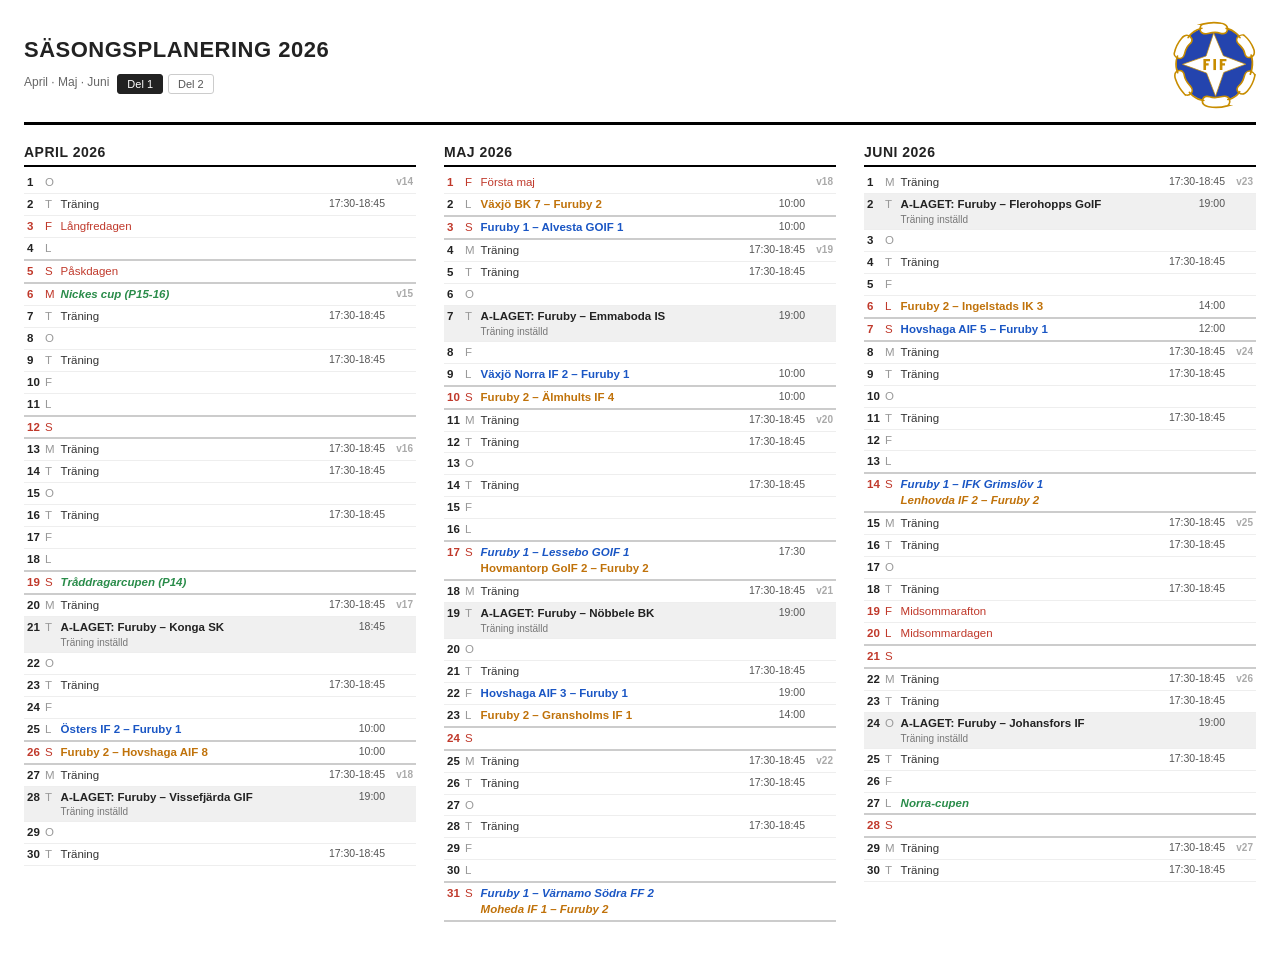
==== index.html @ 9b7a0745 "Säsongsplanering Furuby IF 2026 Del 1 (apr-jun) och Del 2 (jul-sep) med matcher, träningar och cuper" ====
<!DOCTYPE html>
<html lang="sv">
<head>
  <meta charset="UTF-8">
  <meta name="viewport" content="width=device-width, initial-scale=1.0">
  <title>Säsongsplanering – Furuby IF 2026 Del 1</title>
  <style>
    :root {
      --club-blue: #2444AE;
      --club-gold: #C88D00;
      --series1:   #1a56c4;
      --series2:   #c0720a;
      --match-a-bg:#f0f0f0;
      --cup:       #2a8c4a;
      --red:       #c0392b;
      --week:      #aaa;
    }

    * { box-sizing: border-box; margin: 0; padding: 0; }

    body {
      font-family: 'Helvetica Neue', Helvetica, Arial, sans-serif;
      color: #222;
      background: #fff;
      padding: 20px 24px 40px;
      line-height: 1.3;
    }

    /* ── Part navigation ─────────────────────────────────────────────── */
    .part-nav {
      display: flex;
      gap: 5px;
      align-items: center;
      margin-top: 4px;
    }
    .part-nav a {
      padding: 2px 9px;
      border: 1px solid #ccc;
      border-radius: 3px;
      text-decoration: none;
      color: #555;
      font-size: 11px;
      font-weight: normal;
    }
    .part-nav a.active {
      background: #222;
      color: #fff;
      border-color: #222;
    }

    /* ── Header ─────────────────────────────────────────────────────── */
    .header {
      display: flex;
      justify-content: space-between;
      align-items: center;
      border-bottom: 3px solid #000;
      padding-bottom: 12px;
      margin-bottom: 18px;
    }
    .header h1  { font-size: 22px; font-weight: 900; text-transform: uppercase; letter-spacing: .5px; }
    .header sub { display: block; font-size: 12px; color: #666; margin-top: 3px; font-weight: normal; }

/* ── Calendar grid ───────────────────────────────────────────────── */
    .calendar-grid {
      display: grid;
      grid-template-columns: repeat(3, 1fr);
      gap: 28px;
    }
    @media (max-width: 860px) { .calendar-grid { grid-template-columns: 1fr; } }

    /* ── Month ───────────────────────────────────────────────────────── */
    .month-title {
      font-size: 14px;
      font-weight: 900;
      text-transform: uppercase;
      letter-spacing: .5px;
      border-bottom: 2px solid #000;
      padding-bottom: 4px;
      margin-bottom: 5px;
    }

    /* ── Table ───────────────────────────────────────────────────────── */
    table { width: 100%; border-collapse: collapse; font-size: 11.5px; }
    tr { border-bottom: 1px solid #eee; }
    tr.week-end { border-bottom: 2px solid #ccc; }
    tr.match-a-row { background: var(--match-a-bg); }
    td { padding: 3px 3px; vertical-align: top; }

    .c-num  { width: 18px; font-weight: bold; white-space: nowrap; padding-right: 1px; }
    .c-day  { width: 14px; color: #999; white-space: nowrap; }
    .c-ev   { }
    .c-time { width: 72px; text-align: right; font-size: 10.5px; color: #555; white-space: nowrap; }
    .c-week { width: 28px; text-align: right; font-size: 10px; font-weight: bold; color: var(--week); white-space: nowrap; }

    .red-day .c-num, .red-day .c-day { color: var(--red); }

    .ev-training  { color: #333; }
    .ev-holiday   { color: var(--red); }
    .ev-series1   { color: var(--series1); font-weight: 600; }
    .ev-series2   { color: var(--series2); font-weight: 600; }
    .ev-match-a   { font-weight: 700; }
    .ev-cup       { color: var(--cup); font-weight: 600; }
    .unconfirmed  { font-style: italic; }
    .ev-line { display: block; }
    .ev-line + .ev-line { margin-top: 1px; }
    .ev-match-a-info { font-size: 10px; font-weight: normal; color: #777; }

    /* ── Print ───────────────────────────────────────────────────────── */
    @media print {
      @page { size: A4 landscape; margin: 12mm; }
      .part-nav { display: none; }
      body { padding: 0; }
      .calendar-grid { gap: 16px; }
      table { font-size: 10px; }
      tr { border-bottom-color: #ddd; }
      .c-week { color: #bbb; }
    }
  </style>
</head>
<body>

<div class="header">
  <div>
    <h1>Säsongsplanering 2026</h1>
    <div style="display:flex;align-items:center;gap:8px;margin-top:5px;">
      <sub>April · Maj · Juni</sub>
      <nav class="part-nav">
        <a href="index.html" class="active">Del 1</a>
        <a href="del2.html">Del 2</a>
      </nav>
    </div>
  </div>
  <img src="Furubylogga.svg" height="90" alt="Furuby IF">
</div>


<div id="calendar" class="calendar-grid"></div>

<script src="data.js"></script>
<script src="calendar.js"></script>
</body>
</html>
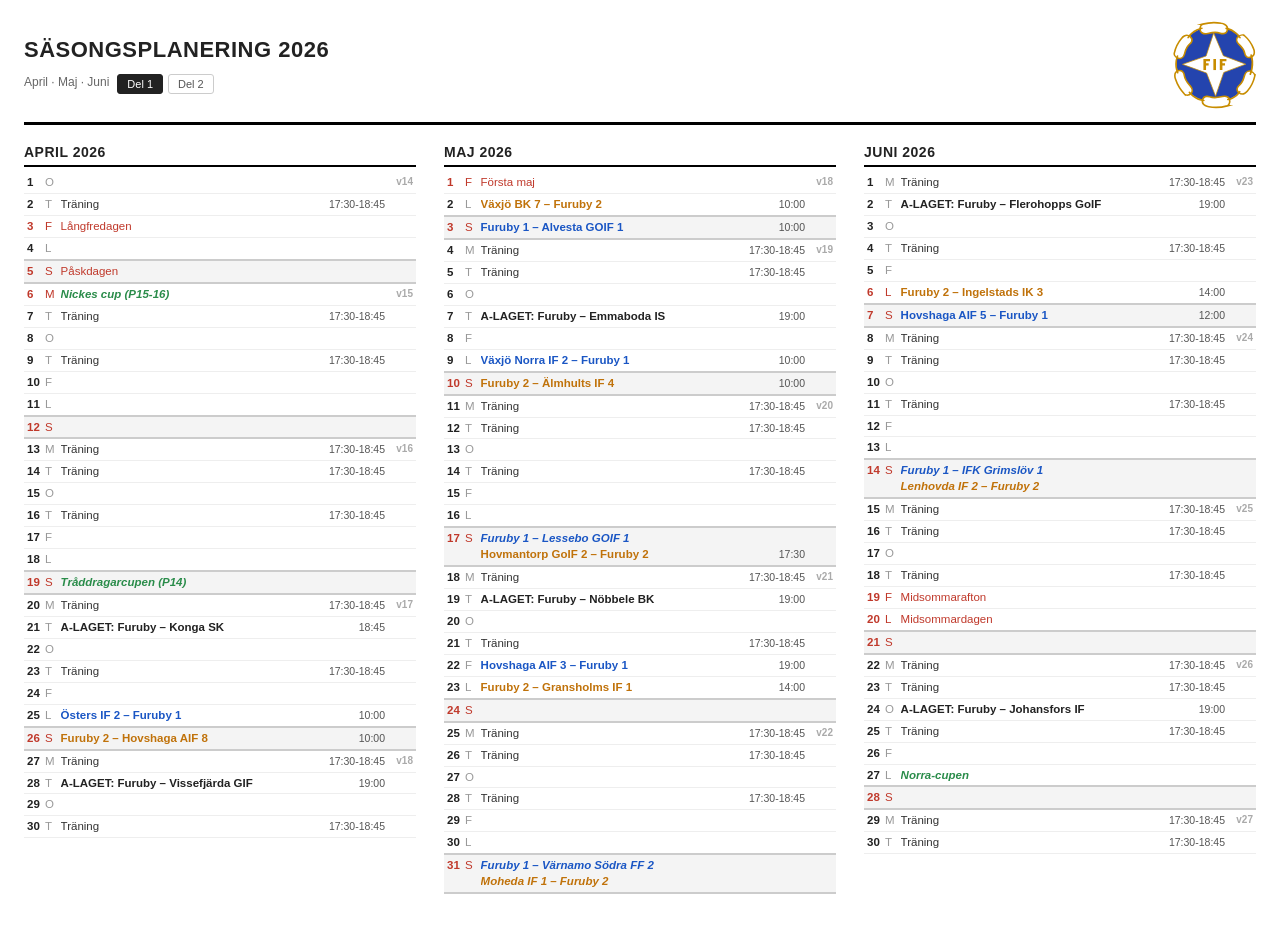
==== commit 1b89bd90: "Grafiska förbättringar och buggfixar - Söndagar får grå bakgrund (ersätter A-lagsmatch-bakgrund) - T" ====
--- a/index.html
+++ b/index.html
@@ -4,118 +4,7 @@
   <meta charset="UTF-8">
   <meta name="viewport" content="width=device-width, initial-scale=1.0">
   <title>Säsongsplanering – Furuby IF 2026 Del 1</title>
-  <style>
-    :root {
-      --club-blue: #2444AE;
-      --club-gold: #C88D00;
-      --series1:   #1a56c4;
-      --series2:   #c0720a;
-      --match-a-bg:#f0f0f0;
-      --cup:       #2a8c4a;
-      --red:       #c0392b;
-      --week:      #aaa;
-    }
-
-    * { box-sizing: border-box; margin: 0; padding: 0; }
-
-    body {
-      font-family: 'Helvetica Neue', Helvetica, Arial, sans-serif;
-      color: #222;
-      background: #fff;
-      padding: 20px 24px 40px;
-      line-height: 1.3;
-    }
-
-    /* ── Part navigation ─────────────────────────────────────────────── */
-    .part-nav {
-      display: flex;
-      gap: 5px;
-      align-items: center;
-      margin-top: 4px;
-    }
-    .part-nav a {
-      padding: 2px 9px;
-      border: 1px solid #ccc;
-      border-radius: 3px;
-      text-decoration: none;
-      color: #555;
-      font-size: 11px;
-      font-weight: normal;
-    }
-    .part-nav a.active {
-      background: #222;
-      color: #fff;
-      border-color: #222;
-    }
-
-    /* ── Header ─────────────────────────────────────────────────────── */
-    .header {
-      display: flex;
-      justify-content: space-between;
-      align-items: center;
-      border-bottom: 3px solid #000;
-      padding-bottom: 12px;
-      margin-bottom: 18px;
-    }
-    .header h1  { font-size: 22px; font-weight: 900; text-transform: uppercase; letter-spacing: .5px; }
-    .header sub { display: block; font-size: 12px; color: #666; margin-top: 3px; font-weight: normal; }
-
-/* ── Calendar grid ───────────────────────────────────────────────── */
-    .calendar-grid {
-      display: grid;
-      grid-template-columns: repeat(3, 1fr);
-      gap: 28px;
-    }
-    @media (max-width: 860px) { .calendar-grid { grid-template-columns: 1fr; } }
-
-    /* ── Month ───────────────────────────────────────────────────────── */
-    .month-title {
-      font-size: 14px;
-      font-weight: 900;
-      text-transform: uppercase;
-      letter-spacing: .5px;
-      border-bottom: 2px solid #000;
-      padding-bottom: 4px;
-      margin-bottom: 5px;
-    }
-
-    /* ── Table ───────────────────────────────────────────────────────── */
-    table { width: 100%; border-collapse: collapse; font-size: 11.5px; }
-    tr { border-bottom: 1px solid #eee; }
-    tr.week-end { border-bottom: 2px solid #ccc; }
-    tr.match-a-row { background: var(--match-a-bg); }
-    td { padding: 3px 3px; vertical-align: top; }
-
-    .c-num  { width: 18px; font-weight: bold; white-space: nowrap; padding-right: 1px; }
-    .c-day  { width: 14px; color: #999; white-space: nowrap; }
-    .c-ev   { }
-    .c-time { width: 72px; text-align: right; font-size: 10.5px; color: #555; white-space: nowrap; }
-    .c-week { width: 28px; text-align: right; font-size: 10px; font-weight: bold; color: var(--week); white-space: nowrap; }
-
-    .red-day .c-num, .red-day .c-day { color: var(--red); }
-
-    .ev-training  { color: #333; }
-    .ev-holiday   { color: var(--red); }
-    .ev-series1   { color: var(--series1); font-weight: 600; }
-    .ev-series2   { color: var(--series2); font-weight: 600; }
-    .ev-match-a   { font-weight: 700; }
-    .ev-cup       { color: var(--cup); font-weight: 600; }
-    .unconfirmed  { font-style: italic; }
-    .ev-line { display: block; }
-    .ev-line + .ev-line { margin-top: 1px; }
-    .ev-match-a-info { font-size: 10px; font-weight: normal; color: #777; }
-
-    /* ── Print ───────────────────────────────────────────────────────── */
-    @media print {
-      @page { size: A4 landscape; margin: 12mm; }
-      .part-nav { display: none; }
-      body { padding: 0; }
-      .calendar-grid { gap: 16px; }
-      table { font-size: 10px; }
-      tr { border-bottom-color: #ddd; }
-      .c-week { color: #bbb; }
-    }
-  </style>
+  <link rel="stylesheet" href="calendar.css">
 </head>
 <body>
 
@@ -133,7 +22,6 @@
   <img src="Furubylogga.svg" height="90" alt="Furuby IF">
 </div>
 
-
 <div id="calendar" class="calendar-grid"></div>
 
 <script src="data.js"></script>
--- a/calendar.css
+++ b/calendar.css
@@ -0,0 +1,129 @@
+:root {
+  --series1:  #1a56c4;   /* Furuby 1 – blå   */
+  --series2:  #c0720a;   /* Furuby 2 – orange */
+  --cup:      #2a8c4a;
+  --red:      #c0392b;
+  --week:     #aaa;
+  --sunday-bg:#f4f4f4;
+}
+
+* { box-sizing: border-box; margin: 0; padding: 0; }
+
+body {
+  font-family: 'Helvetica Neue', Helvetica, Arial, sans-serif;
+  color: #222;
+  background: #fff;
+  padding: 20px 24px 40px;
+  line-height: 1.3;
+}
+
+/* ── Part navigation ─────────────────────────────────────────────── */
+.part-nav {
+  display: flex;
+  gap: 5px;
+  align-items: center;
+  margin-top: 4px;
+}
+.part-nav a {
+  padding: 2px 9px;
+  border: 1px solid #ccc;
+  border-radius: 3px;
+  text-decoration: none;
+  color: #555;
+  font-size: 11px;
+  font-weight: normal;
+}
+.part-nav a.active {
+  background: #222;
+  color: #fff;
+  border-color: #222;
+}
+
+/* ── Header ──────────────────────────────────────────────────────── */
+.header {
+  display: flex;
+  justify-content: space-between;
+  align-items: center;
+  border-bottom: 3px solid #000;
+  padding-bottom: 12px;
+  margin-bottom: 18px;
+}
+.header h1  { font-size: 22px; font-weight: 900; text-transform: uppercase; letter-spacing: .5px; }
+.header sub { display: block; font-size: 12px; color: #666; margin-top: 3px; font-weight: normal; }
+
+/* ── Calendar grid ───────────────────────────────────────────────── */
+.calendar-grid {
+  display: grid;
+  grid-template-columns: repeat(3, 1fr);
+  gap: 28px;
+}
+@media (max-width: 860px) { .calendar-grid { grid-template-columns: 1fr; } }
+
+/* ── Month ───────────────────────────────────────────────────────── */
+.month-title {
+  font-size: 14px;
+  font-weight: 900;
+  text-transform: uppercase;
+  letter-spacing: .5px;
+  border-bottom: 2px solid #000;
+  padding-bottom: 4px;
+  margin-bottom: 5px;
+}
+
+/* ── Table ───────────────────────────────────────────────────────── */
+table { width: 100%; border-collapse: collapse; font-size: 11.5px; }
+tr    { border-bottom: 1px solid #eee; }
+tr.week-end { border-bottom: 2px solid #ccc; }
+tr.sunday   { background: var(--sunday-bg); }
+td    { padding: 3px 3px; vertical-align: top; }
+
+.c-num  { width: 18px; font-weight: bold; white-space: nowrap; padding-right: 1px; }
+.c-day  { width: 14px; color: #999; white-space: nowrap; }
+.c-ev   { }
+.c-week { width: 28px; text-align: right; font-size: 10px; font-weight: bold;
+          color: var(--week); white-space: nowrap; }
+
+.red-day .c-num,
+.red-day .c-day { color: var(--red); }
+
+/* ── Event lines ─────────────────────────────────────────────────── */
+.ev-line {
+  display: flex;
+  align-items: baseline;
+  gap: 4px;
+  min-width: 0;          /* allow flex children to shrink */
+}
+.ev-line + .ev-line { margin-top: 1px; }
+
+.ev-label { flex: 1; min-width: 0; overflow: hidden; text-overflow: ellipsis; white-space: nowrap; }
+.ev-time  { font-size: 10.5px; color: #555; flex-shrink: 0; white-space: nowrap; }
+
+/* match-a info sub-line: not flex, just a plain block */
+.ev-match-a-info {
+  display: block;
+  font-size: 10px;
+  color: #777;
+  margin-top: 0;
+}
+
+/* ── Event type colours ──────────────────────────────────────────── */
+.ev-training { color: #333; }
+.ev-holiday  { color: var(--red); }
+.ev-series1  { color: var(--series1); font-weight: 600; }
+.ev-series2  { color: var(--series2); font-weight: 600; }
+.ev-match-a  { font-weight: 700; }
+.ev-cup      { color: var(--cup); font-weight: 600; }
+
+.unconfirmed { font-style: italic; }
+
+/* ── Print ───────────────────────────────────────────────────────── */
+@media print {
+  @page { size: A4 landscape; margin: 12mm; }
+  .part-nav { display: none; }
+  body { padding: 0; }
+  .calendar-grid { gap: 16px; }
+  table { font-size: 10px; }
+  tr { border-bottom-color: #ddd; }
+  tr.sunday { background: #efefef; }
+  .c-week { color: #bbb; }
+}
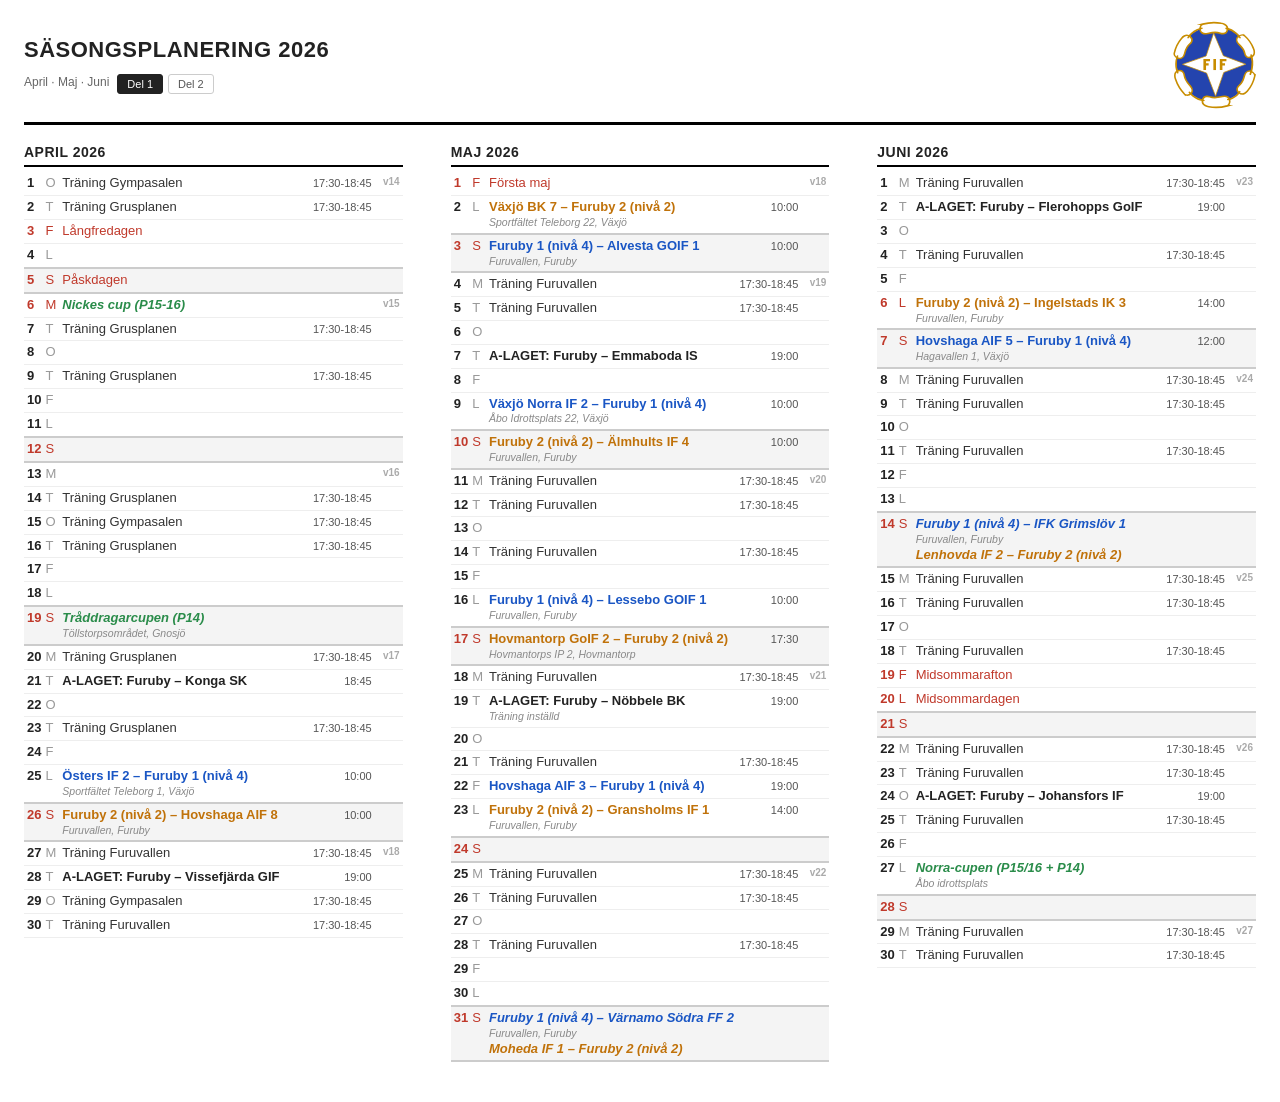
==== commit 1be590d0: "Lägg till Google Analytics (G-KKZ216J0G5)" ====
--- a/index.html
+++ b/index.html
@@ -5,6 +5,13 @@
   <meta name="viewport" content="width=device-width, initial-scale=1.0">
   <title>Säsongsplanering – Furuby IF 2026 Del 1</title>
   <link rel="stylesheet" href="calendar.css">
+  <script async src="https://www.googletagmanager.com/gtag/js?id=G-KKZ216J0G5"></script>
+  <script>
+    window.dataLayer = window.dataLayer || [];
+    function gtag(){dataLayer.push(arguments);}
+    gtag('js', new Date());
+    gtag('config', 'G-KKZ216J0G5');
+  </script>
 </head>
 <body>
 
--- a/calendar.css
+++ b/calendar.css
@@ -55,7 +55,7 @@
 .calendar-grid {
   display: grid;
   grid-template-columns: repeat(3, 1fr);
-  gap: 28px;
+  gap: 48px;
 }
 @media (max-width: 860px) { .calendar-grid { grid-template-columns: 1fr; } }
 
@@ -71,7 +71,7 @@
 }
 
 /* ── Table ───────────────────────────────────────────────────────── */
-table { width: 100%; border-collapse: collapse; font-size: 11.5px; }
+table { width: 100%; border-collapse: collapse; font-size: 13px; }
 tr    { border-bottom: 1px solid #eee; }
 tr.week-end { border-bottom: 2px solid #ccc; }
 tr.sunday   { background: var(--sunday-bg); }
@@ -96,15 +96,8 @@
 .ev-line + .ev-line { margin-top: 1px; }
 
 .ev-label { flex: 1; min-width: 0; overflow: hidden; text-overflow: ellipsis; white-space: nowrap; }
-.ev-time  { font-size: 10.5px; color: #555; flex-shrink: 0; white-space: nowrap; }
-
-/* match-a info sub-line: not flex, just a plain block */
-.ev-match-a-info {
-  display: block;
-  font-size: 10px;
-  color: #777;
-  margin-top: 0;
-}
+.ev-time     { font-size: 11px; color: #555; flex-shrink: 0; white-space: nowrap; }
+.ev-location { display: block; font-size: 10.5px; color: #888; font-style: italic; }
 
 /* ── Event type colours ──────────────────────────────────────────── */
 .ev-training { color: #333; }
@@ -122,7 +115,7 @@
   .part-nav { display: none; }
   body { padding: 0; }
   .calendar-grid { gap: 16px; }
-  table { font-size: 10px; }
+  table { font-size: 11px; }
   tr { border-bottom-color: #ddd; }
   tr.sunday { background: #efefef; }
   .c-week { color: #bbb; }
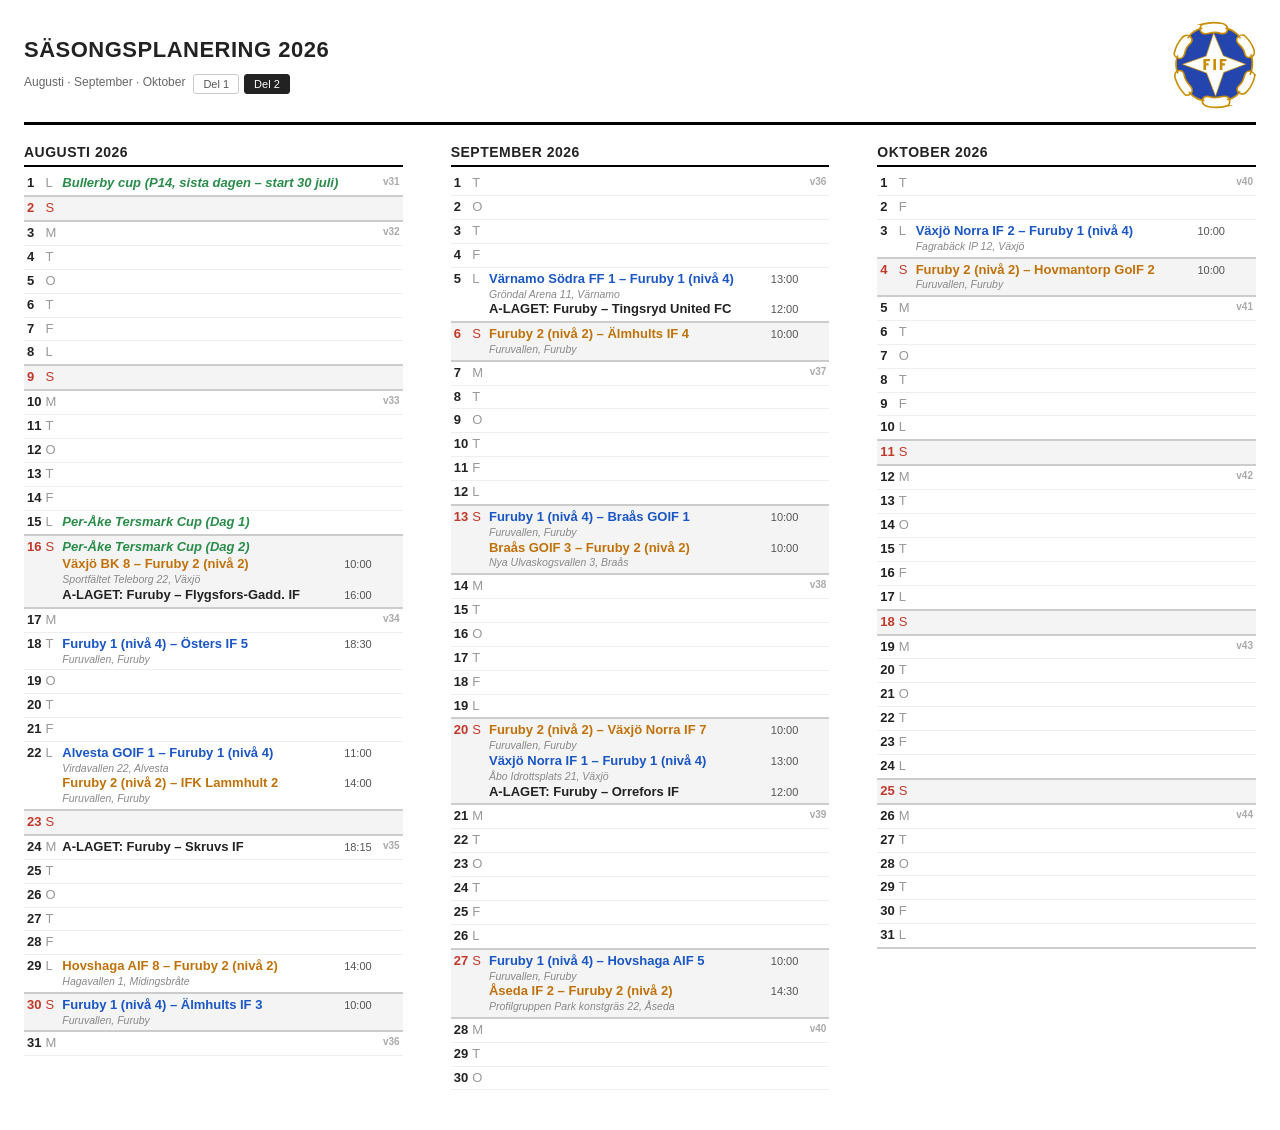
==== commit 27cb0eb7: "Dolj juli i del 2 - aug-okt ryms pa en rad Co-Authored-By: Claude Opus 5 <noreply@anthropic.com>" ====
--- a/index.html
+++ b/index.html
@@ -3,7 +3,7 @@
 <head>
   <meta charset="UTF-8">
   <meta name="viewport" content="width=device-width, initial-scale=1.0">
-  <title>Säsongsplanering – Furuby IF 2026 Del 1</title>
+  <title>Säsongsplanering – Furuby IF 2026 Del 2</title>
   <link rel="stylesheet" href="calendar.css">
   <script async src="https://www.googletagmanager.com/gtag/js?id=G-KKZ216J0G5"></script>
   <script>
@@ -19,10 +19,10 @@
   <div>
     <h1>Säsongsplanering 2026</h1>
     <div style="display:flex;align-items:center;gap:8px;margin-top:5px;">
-      <sub>April · Maj · Juni</sub>
+      <sub>Augusti · September · Oktober</sub>
       <nav class="part-nav">
-        <a href="index.html" class="active">Del 1</a>
-        <a href="del2.html">Del 2</a>
+        <a href="del1.html">Del 1</a>
+        <a href="index.html" class="active">Del 2</a>
       </nav>
     </div>
   </div>
@@ -31,7 +31,7 @@
 
 <div id="calendar" class="calendar-grid"></div>
 
-<script src="data.js"></script>
+<script src="data-del2.js"></script>
 <script src="calendar.js"></script>
 </body>
 </html>
--- a/calendar.css
+++ b/calendar.css
@@ -3,6 +3,7 @@
   --series2:  #c0720a;   /* Furuby 2 – orange */
   --cup:      #2a8c4a;
   --red:      #c0392b;
+  --notice:   #0e7490;
   --week:     #aaa;
   --sunday-bg:#f4f4f4;
 }
@@ -106,6 +107,7 @@
 .ev-series2  { color: var(--series2); font-weight: 600; }
 .ev-match-a  { font-weight: 700; }
 .ev-cup      { color: var(--cup); font-weight: 600; }
+.ev-notice   { color: var(--notice); font-style: italic; }
 
 .unconfirmed { font-style: italic; }
 
